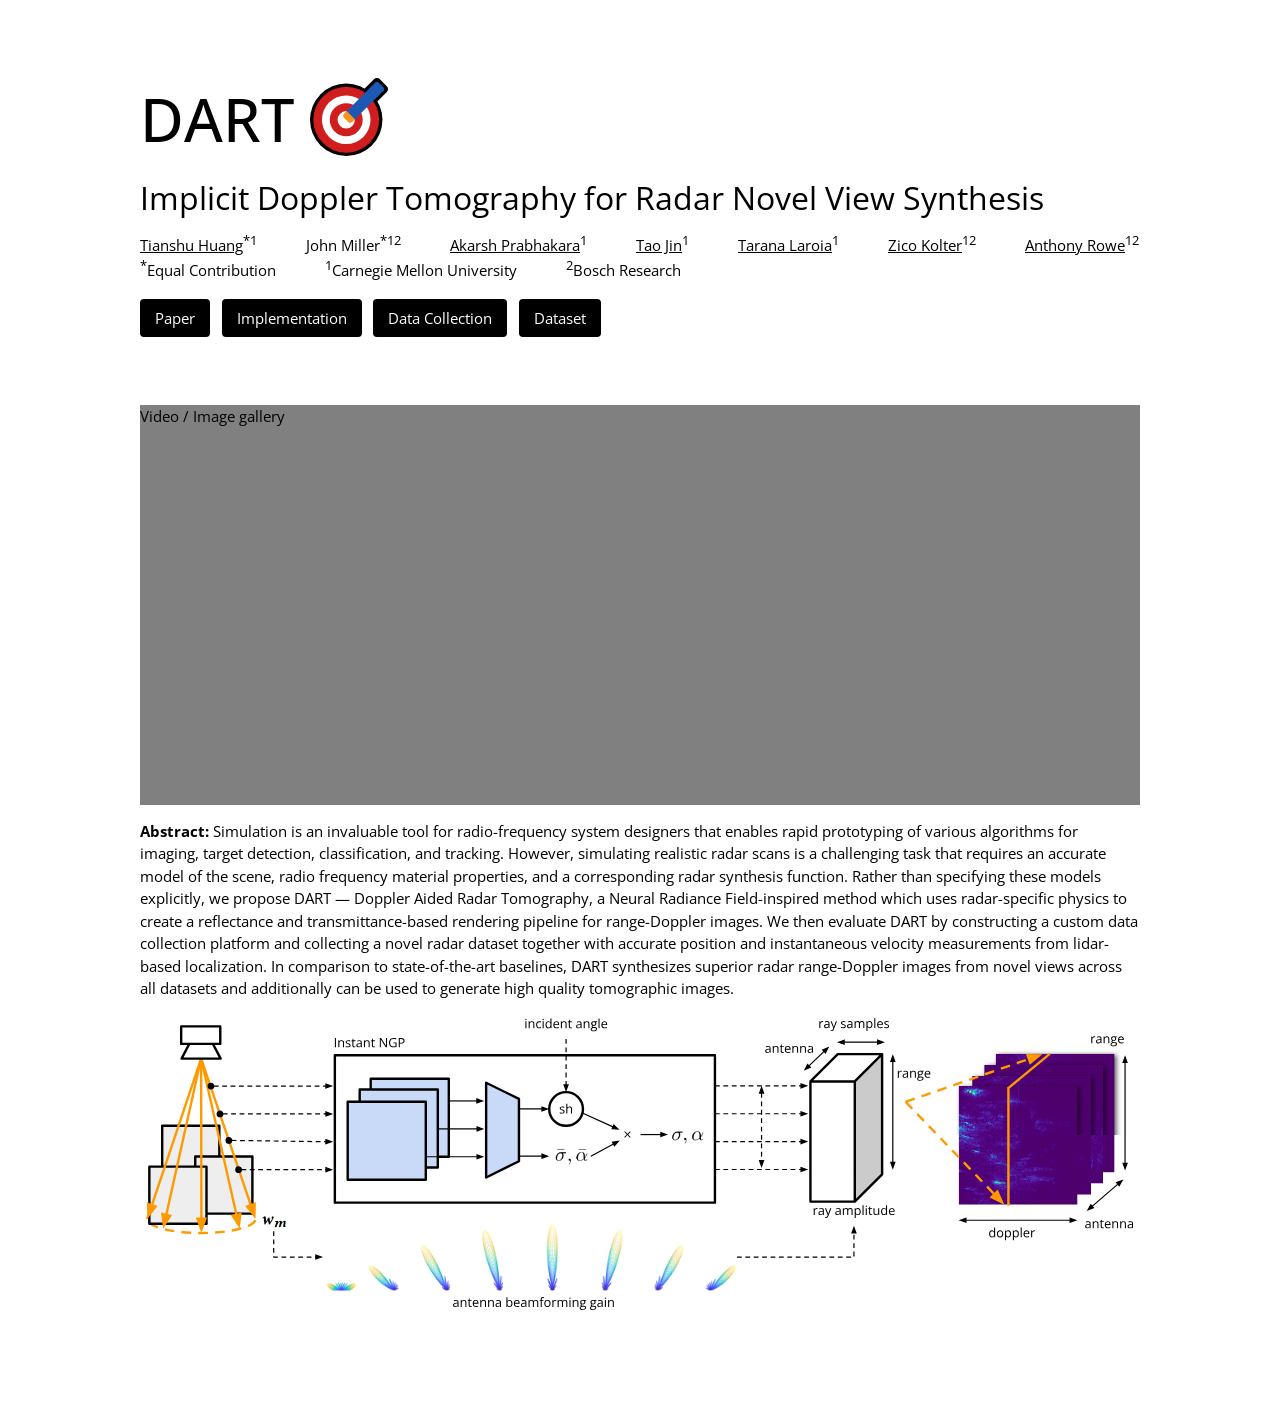
==== docs/index.html @ c906e0a1 "Add github pages site in docs/" ====
<!DOCTYPE html>
<html>

<head>
<link rel="preconnect" href="https://fonts.googleapis.com">
<link rel="preconnect" href="https://fonts.gstatic.com" crossorigin>
<link href="https://fonts.googleapis.com/css2?family=Open+Sans:ital,wght@0,300..800;1,300..800&display=swap" rel="stylesheet">
<link rel="stylesheet" href="style.css">
<link rel="icon" type="image/svg+xml" href="logo.svg">

<title>DART</title>
<meta charset="UTF-8">
<meta name="viewport" content="width=device-width, initial-scale=1">
</head>

<body>
<div class="container">

<div class="section">
    <h1 style="font-weight: 500">DART <img src='logo.svg' style='height: 1.3em; width: auto; vertical-align: text-top'></h1>
    <h2>Implicit Doppler Tomography for Radar Novel View Synthesis</h2>
    <div class="authors">
        <span><a href="https://tianshu.io">Tianshu Huang</a><sup>*1</sup></span>
        <span>John Miller<sup>*12</sup></span>
        <span><a href="https://akarsh-prabhakara.github.io/">Akarsh Prabhakara</a><sup>1</sup></span>
        <span><a href="https://taojin-6.github.io/">Tao Jin</a><sup>1</sup></span>
        <span><a href="https://wise.ece.cmu.edu/about.html">Tarana Laroia</a><sup>1</sup></span>
        <span><a href="https://zicokolter.com/">Zico Kolter</a><sup>12</sup></span>
        <span><a href="https://users.ece.cmu.edu/~agr/">Anthony Rowe</a><sup>12</sup></span>
    </div>
    <div class="authors">
        <span><sup>*</sup>Equal Contribution</span>
        <span><sup>1</sup>Carnegie Mellon University</span>
        <span><sup>2</sup>Bosch Research</span>
    </div>
    <div class="paper-links">
        <a href="504.html" target="_blank">Paper</a>
        <a href="https://github.com/WiseLabCMU/dart" target="_blank">Implementation</a>
        <a href="https://github.com/WiseLabCMU/rover" target="_blank">Data Collection</a>
        <a href="https://github.com/WiseLabCMU/dart/blob/main/docs/datasets.md" target="_blank">Dataset</a>
    </div>
</div>

<div class="section">
<div style="width: 100%; height: 400px; background-color: gray">
    Video / Image gallery
</div>

<p>
<b>Abstract:</b>
Simulation is an invaluable tool for radio-frequency system designers that enables rapid prototyping of various algorithms for imaging, target detection, classification, and tracking. However, simulating realistic radar scans is a challenging task that requires an accurate model of the scene, radio frequency material properties, and a corresponding radar synthesis function. Rather than specifying these models explicitly, we propose DART &mdash; Doppler Aided Radar Tomography, a Neural Radiance Field-inspired method which uses radar-specific physics to create a reflectance and transmittance-based rendering pipeline for range-Doppler images. We then evaluate DART by constructing a custom data collection platform and collecting a novel radar dataset together with accurate position and instantaneous velocity measurements from lidar-based localization. In comparison to state-of-the-art baselines, DART synthesizes superior radar range-Doppler images from novel views across all datasets and additionally can be used to generate high quality tomographic images.
</p>

<img src="dart.svg">
</div>

</div>
</body>
</html>
---- docs/style.css ----
/* Main Settings */
 :root {
    --mobile-thresh: 700px;
    --width: calc(min(90vw, 80vw + 50px, 1000px));
	--dark: #000;
    --disabled: #888;
    --surface: #ddd;
	--highlight: #005cf1;
	--light: #fff;
	--highlight-tl: rgba(0, 92, 241, 0.8);
	--light-tl: rgba(255, 255, 255, 0.8);
    --radius: 4px; 
}

/* Elements */
 html, body{
	font-family: 'Open Sans', sans-serif;
	font-size: 15px;
    font-weight: 400;
	line-height: 1.5;
	color: var(--dark);
	background-color: #fff;
	width: 100%;
	margin: 0;
}

ul li { white-space: normal; }
img { width: 100%; vertical-align: middle; }
a {
	color: inherit; background-color: transparent;
	-webkit-text-decoration-skip: objects;
}
a:active, a:hover { outline-width:0; }
h1 { font-size: 60px; font-weight: 300; }
h2 { font-size: 32px; font-weight: 400; }
h3 { font-size: 24px; font-weight: 400; }
h4 { font-size: 20px; font-weight: 400; }
h5 { font-size: 18px; font-weight: 400; }
h6 { font-size: 16px; font-weight: 400; }
h1, h2, h3, h4, h5, h6 { margin: 10px 0; }
hr { border-top: 1px solid var(--dark); margin: 20px 10%; }

/* Paper-style paragraph */
.p { margin-top: 1em; margin-bottom: 1em; }
.p ol, .p ul {
    counter-reset: list;
    margin-top: 0.5em; margin-bottom: 0.5em;
}
.p p { margin-top: 0.5em; margin-bottom: 0.5em; }
.p ol > li { list-style: none; }
.p ol > li:before {
    content: "(" counter(list) ") ";
    counter-increment: list;
}

/* Main container */
.container {
    width: var(--width);
    padding: calc(min(5vw, 80px)) 0;
}
.container .section { width: 100%; padding-bottom: 2em; }
.container .section:not(:first-child) {
    margin-top: calc(min(1000px, 90vw) * 0.02);
}

/* Mobile Management */
.only-mobile, .no-mobile { display: inline-block; }
/* Narrow screen */
@media screen and (max-width: 700px) {
	.no-mobile { display: none !important; }
    .biography { width: 90vw; }
    .container { margin-left: calc(0.5 * (100vw - var(--width))); }
}
/* Wide screen */
@media screen and (min-width: 700px) {
	.only-mobile { display: none !important; }
    .biography { width: calc(var(--width) * 0.65); }
    .container { margin-left: calc(0.5 * (100vw - var(--width))); }
}

/* Papers */
.authors > span:not(:last-child) { margin-right: 3em; }
.authors > span { display: inline-block; }
.paper-links { padding: 1em 0em; }
.paper-links > a, .button {
    background-color: var(--dark); color: var(--light);
    padding: 0.5em 1em; text-decoration: none; border-radius: var(--radius);
    display: inline-block; margin: 0.2em 0em;
}
.paper-links > a:not(:last-child) { margin-right: 0.5em; }
.paper-links > a:hover {
    background-color: var(--highlight-tl); color: var(--light) }
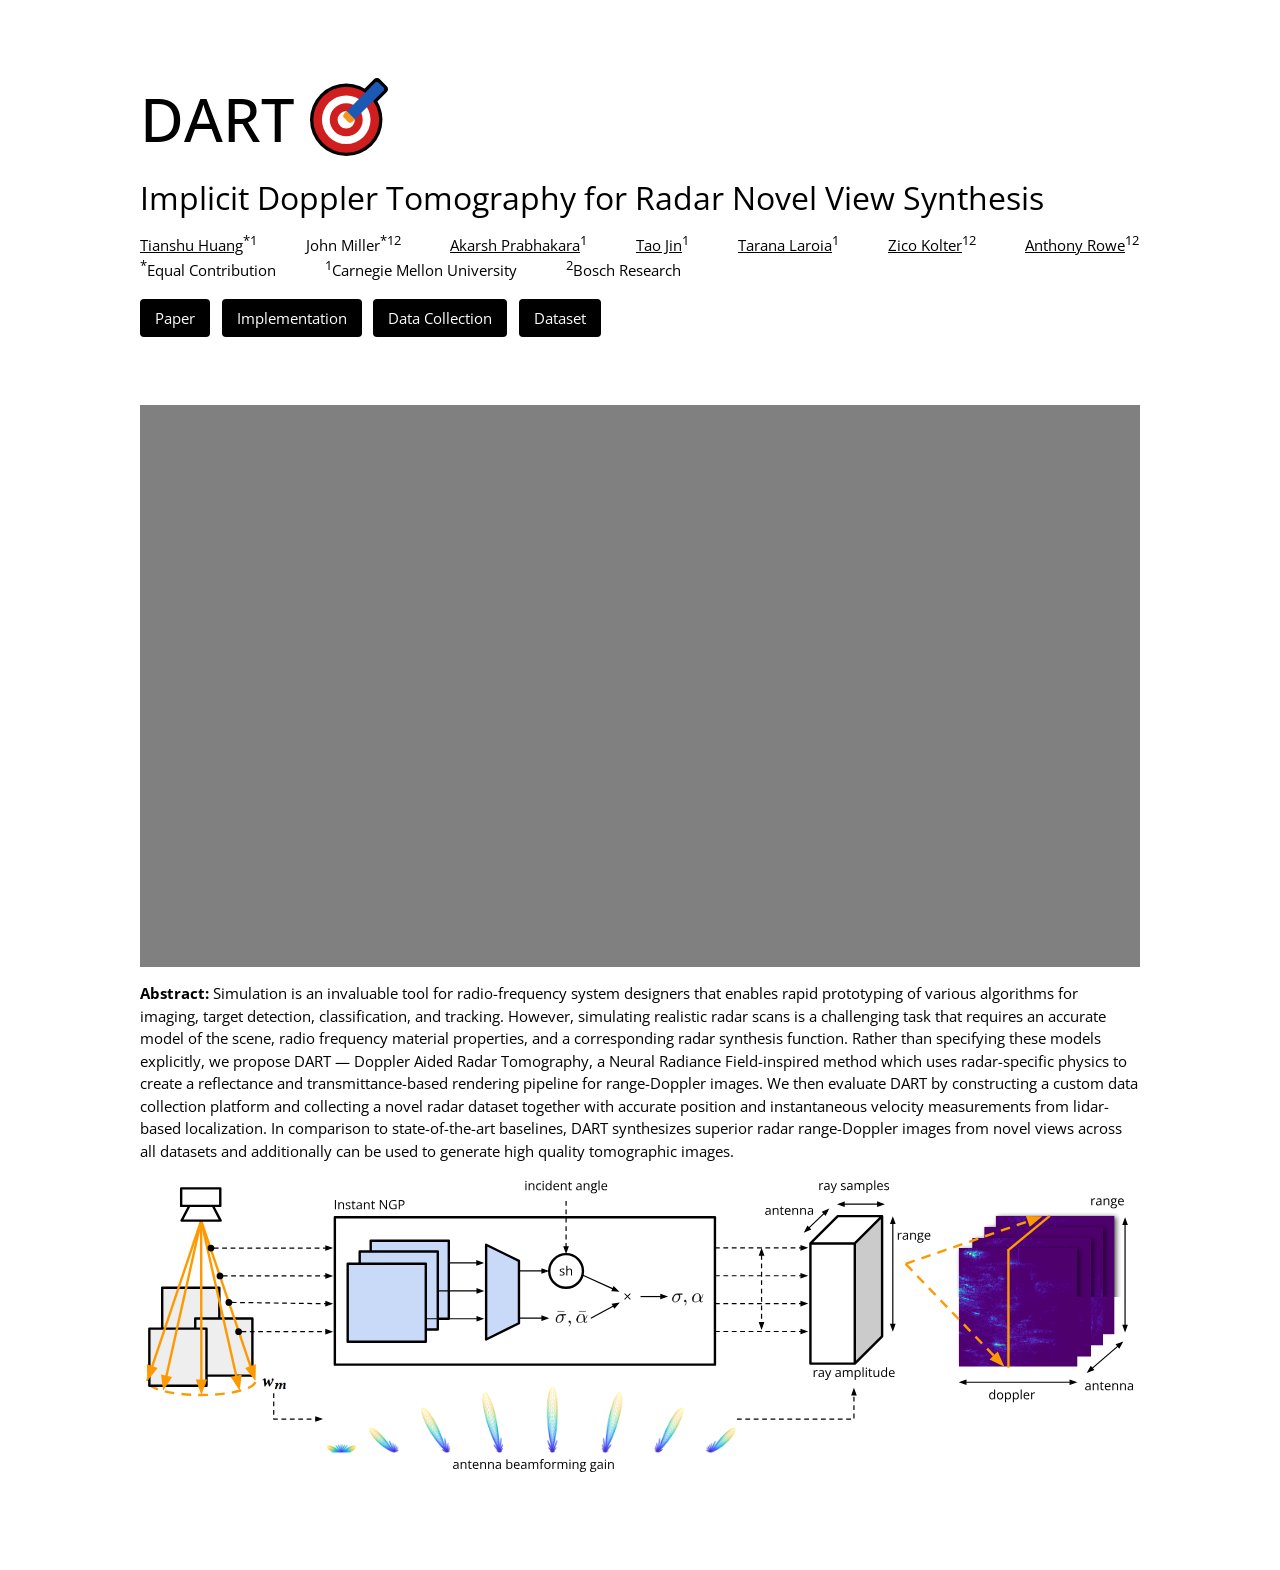
==== commit 87f269e6: "Add dart video embed" ====
--- a/docs/index.html
+++ b/docs/index.html
@@ -34,7 +34,7 @@
         <span><sup>2</sup>Bosch Research</span>
     </div>
     <div class="paper-links">
-        <a href="504.html" target="_blank">Paper</a>
+        <a href="https://arxiv.org/abs/2403.03896" target="_blank">Paper</a>
         <a href="https://github.com/WiseLabCMU/dart" target="_blank">Implementation</a>
         <a href="https://github.com/WiseLabCMU/rover" target="_blank">Data Collection</a>
         <a href="https://github.com/WiseLabCMU/dart/blob/main/docs/datasets.md" target="_blank">Dataset</a>
@@ -42,8 +42,8 @@
 </div>
 
 <div class="section">
-<div style="width: 100%; height: 400px; background-color: gray">
-    Video / Image gallery
+<div style="width: 100%; height: calc(var(--width) * 9 / 16); background-color: gray">
+    <iframe width="100%" height="100%" src="https://www.youtube.com/embed/CYIFjJp-IOM?si=674qXNwdIdDxd-GX" title="YouTube video player" frameborder="0" allow="accelerometer; autoplay; clipboard-write; encrypted-media; gyroscope; picture-in-picture; web-share" allowfullscreen></iframe>
 </div>
 
 <p>
--- a/docs/style.css
+++ b/docs/style.css
@@ -1,6 +1,5 @@
 /* Main Settings */
  :root {
-    --mobile-thresh: 700px;
     --width: calc(min(90vw, 80vw + 50px, 1000px));
 	--dark: #000;
     --disabled: #888;
@@ -57,25 +56,11 @@
 .container {
     width: var(--width);
     padding: calc(min(5vw, 80px)) 0;
+    margin-left: calc(0.5 * (100vw - var(--width)));
 }
 .container .section { width: 100%; padding-bottom: 2em; }
 .container .section:not(:first-child) {
     margin-top: calc(min(1000px, 90vw) * 0.02);
-}
-
-/* Mobile Management */
-.only-mobile, .no-mobile { display: inline-block; }
-/* Narrow screen */
-@media screen and (max-width: 700px) {
-	.no-mobile { display: none !important; }
-    .biography { width: 90vw; }
-    .container { margin-left: calc(0.5 * (100vw - var(--width))); }
-}
-/* Wide screen */
-@media screen and (min-width: 700px) {
-	.only-mobile { display: none !important; }
-    .biography { width: calc(var(--width) * 0.65); }
-    .container { margin-left: calc(0.5 * (100vw - var(--width))); }
 }
 
 /* Papers */
